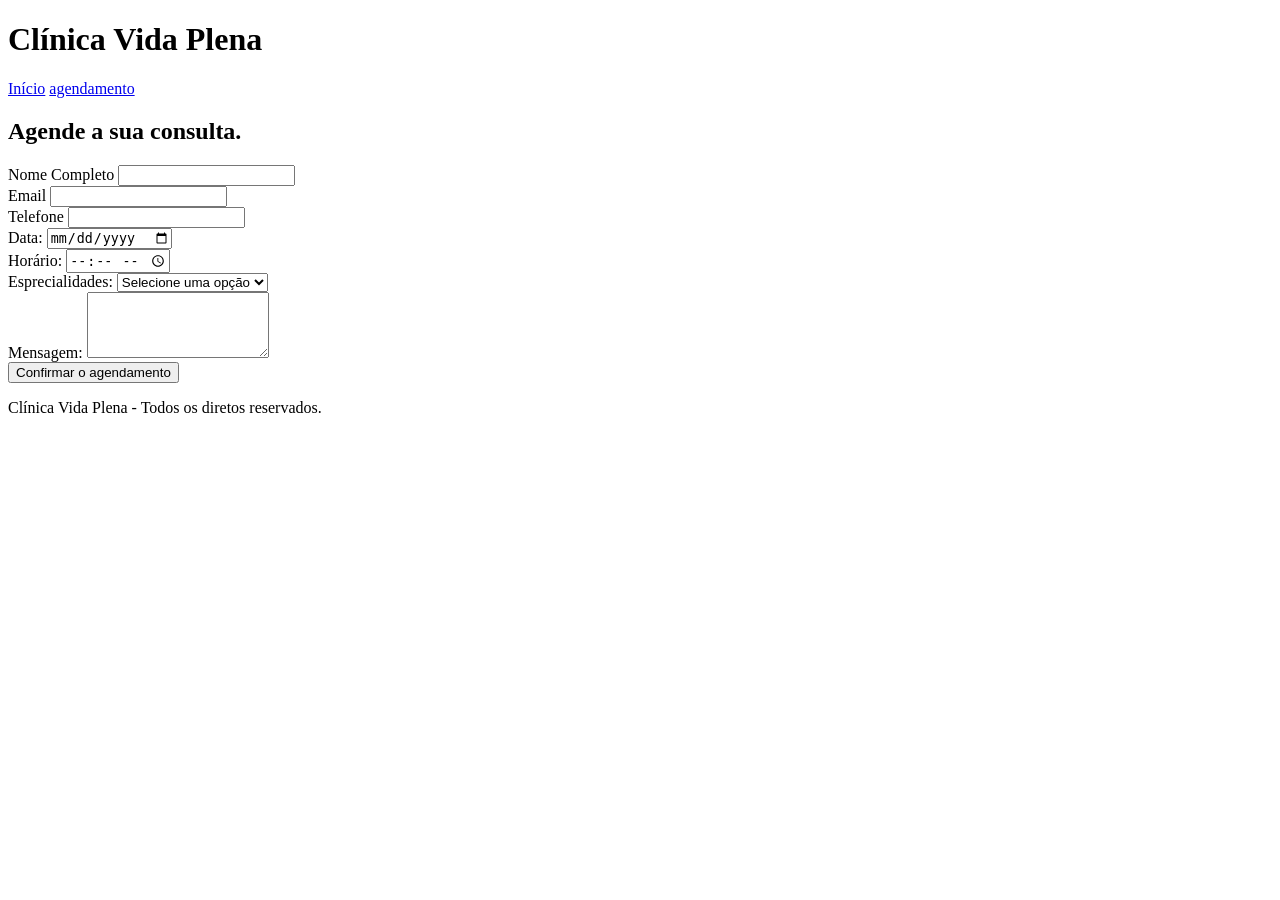
==== agendamento.html @ de23406b "Cópia do projeto Clínica Vida Plena (sem CSS)" ====
<!DOCTYPE html>
<html lang="pt-BR">

<head>
    <meta charset="UTF-8">
    <meta name="viewport" content="width=device-width, initial-scale=1.0">
    <title>Agendamento - Clínica Vida Plena</title>
</head>

<body>
    <header>
        <h1>Clínica Vida Plena</h1>
        <nav>
            <a href="index.html">Início</a>
            <a href="agendamento.html">agendamento</a>
        </nav>
    </header>

    <main>
        <h2>Agende a sua consulta.</h2>
        <form action="#" method="post">
            <label for="Nome">Nome Completo</label>
            <input type="text" name="Nome" id="Nome" required>
            <br>
            <label for="email">Email</label>
            <input type="email" name="email" id="email">
            <br>
            <label for="telefone">Telefone</label>
            <input 
            type="tel" 
            name="telefone"
             id="telefone" 
             required
             inputmode="numeric"
             maxlength="15"
             pattern="(?:\(?[1-9]{2}\)?\s?)?(?:9\d{4}|\d{4})-?\d{4}"
             title="Digite com DDD. Ex: (17) 98765-4321 ou 179817654321"
             >
            <br>
            <label for="data">Data:</label>
            <input type="date" name="data" id="data" required>
            <br>
            <label for="hora">Horário:</label>
            <input type="time" name="hora" id="hora" required>
            <br>
            <label for="esprecialidades">Esprecialidades:</label>
            <select name="esprecialidades" id="esprecialidades" required  >
                <option value="">Selecione uma opção</option>
                <option value="clnico-geral">Clínico Geral</option>
                <option value="cardiologia">Cardiologia</option>
                <option value="dermatologia">Desmatologia</option>
                <option value="pediatria">Pediatria</option>
            </select>
            <br>
            <label for="mensagem">Mensagem:</label>
            <textarea name="mensagem" id="mensagem" rows="4"></textarea>
            <br>
            <button type="submit">Confirmar o agendamento</button>
        </form>
    </main>

    <footer>
        <p>
            Clínica Vida Plena - Todos os diretos reservados.
        </p>
    </footer>
</body>

</html>
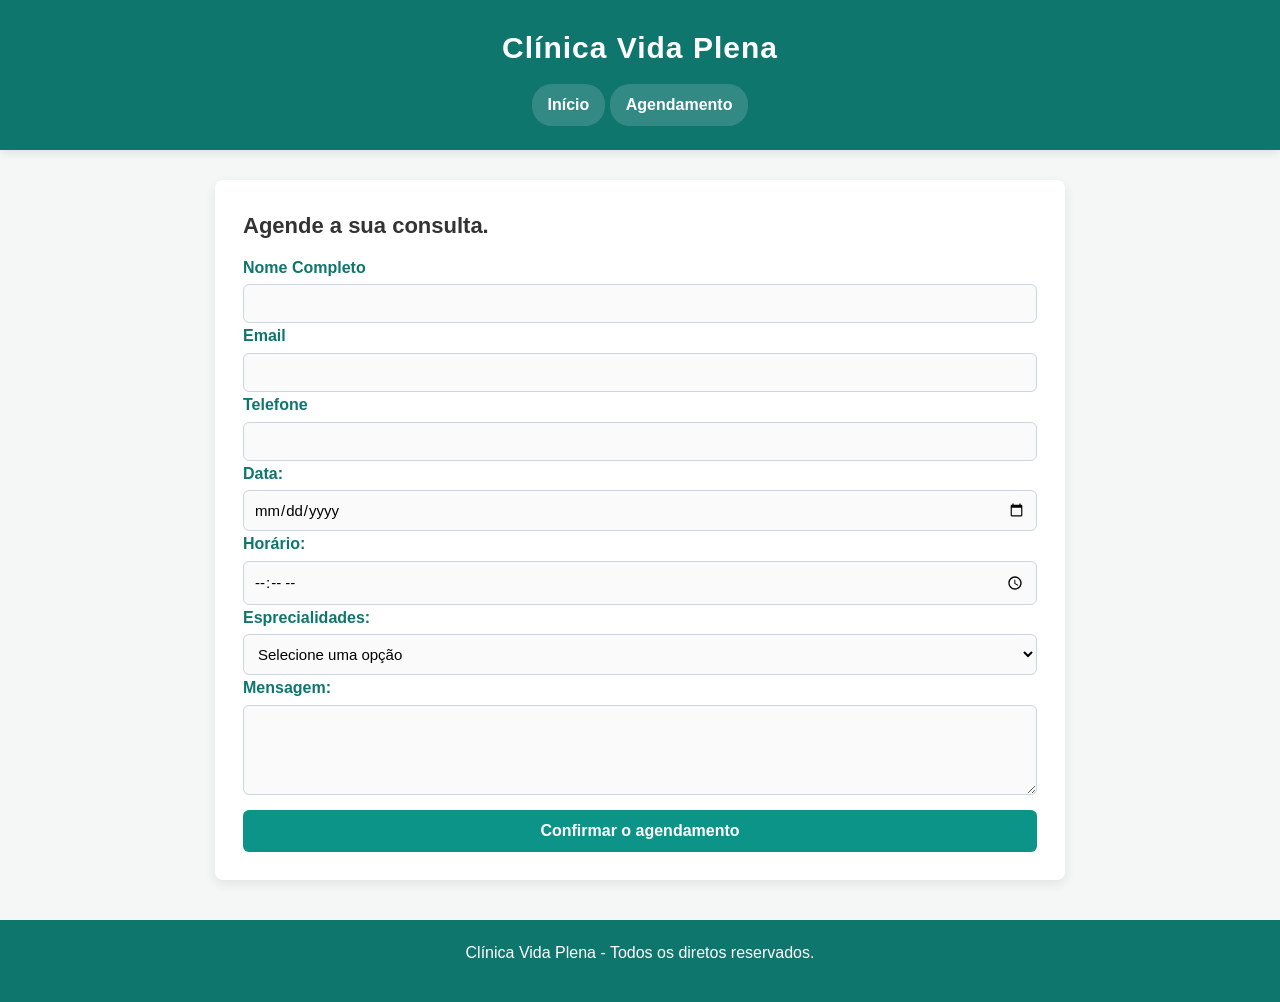
==== commit b6732dda: "Seletores de classe e de ID" ====
--- a/agendamento.html
+++ b/agendamento.html
@@ -5,6 +5,7 @@
     <meta charset="UTF-8">
     <meta name="viewport" content="width=device-width, initial-scale=1.0">
     <title>Agendamento - Clínica Vida Plena</title>
+    <link rel="stylesheet" href="style.css">
 </head>
 
 <body>
@@ -12,18 +13,18 @@
         <h1>Clínica Vida Plena</h1>
         <nav>
             <a href="index.html">Início</a>
-            <a href="agendamento.html">agendamento</a>
+            <a href="agendamento.html">Agendamento</a>
         </nav>
     </header>
 
-    <main>
+    <main id="agendamento">
         <h2>Agende a sua consulta.</h2>
         <form action="#" method="post">
             <label for="Nome">Nome Completo</label>
-            <input type="text" name="Nome" id="Nome" required>
+            <input type="text" name="Nome" id="Nome" required classe="campo">
             <br>
             <label for="email">Email</label>
-            <input type="email" name="email" id="email">
+            <input type="email" name="email" id="email" classe="campo">
             <br>
             <label for="telefone">Telefone</label>
             <input 
@@ -35,13 +36,13 @@
              maxlength="15"
              pattern="(?:\(?[1-9]{2}\)?\s?)?(?:9\d{4}|\d{4})-?\d{4}"
              title="Digite com DDD. Ex: (17) 98765-4321 ou 179817654321"
-             >
+             classe="campo">
             <br>
             <label for="data">Data:</label>
-            <input type="date" name="data" id="data" required>
+            <input type="date" name="data" id="data" required classe="campo">
             <br>
             <label for="hora">Horário:</label>
-            <input type="time" name="hora" id="hora" required>
+            <input type="time" name="hora" id="hora" required classe="campo">
             <br>
             <label for="esprecialidades">Esprecialidades:</label>
             <select name="esprecialidades" id="esprecialidades" required  >
--- a/style.css
+++ b/style.css
@@ -0,0 +1,149 @@
+* {
+    margin: 0;
+    padding: 0;
+    box-sizing: border-box;
+
+}
+
+/*Seletor de tags*/
+
+body {
+    font-family: 'Segoe UI', Tahoma, Geneva, Verdana, sans-serif;
+    background-color: #f4f7f6;
+    color: #333333;
+    line-height: 1.6;
+}
+
+h1 {
+    font-size: 30px;
+}
+
+h2 {
+    font-size: 22px;
+    margin-bottom: 12px;
+}
+
+p {
+    margin-bottom: 16px;
+}
+
+a {
+    text-decoration: none;
+    color: #0f766e;
+    transition: color 0.3s;
+}
+
+a:hover {
+    color: #0f766e;
+}
+
+header {
+    background-color: #0f766e; 
+    color: #ffffff;
+    padding: 24px 16px;
+    text-align: center;
+    box-shadow: 0 2px 10px rgba(0,0,0,0.1);
+}
+
+header h1 {
+    color: #ffffff;
+    letter-spacing: 1px;
+    margin-bottom: 12px;
+}
+
+nav ul {
+    list-style: none;
+}
+
+nav li {
+    display: inline-block;
+    margin: 0 12px;
+}
+
+nav a {
+    color: #ffffff;
+    font-weight: 600;
+    background-color: rgba(255, 255, 255, 0.15);
+    padding: 8px 16px;
+    border-radius: 20px;
+    display: inline-block;
+}
+
+nav a:hover {
+    background-color: #ffffff;
+    color: #0f766e;
+}
+
+main {
+    max-width: 850px;
+    margin: 30px auto;
+    padding: 0 20px;
+}
+
+footer {
+    background-color: #0f766e;
+    color: #ffffff;
+    text-align: center;
+    padding: 20px 16px;
+    margin-top: 40px;
+}
+
+/* Seletor de Classe*/
+label {
+    display: block;
+    font-weight: bold;
+    margin-bottom: 4px;
+    color: #0f766e;
+}
+
+input, select, textarea {
+    width: 100%;
+    padding: 10px;
+    border: 1px solid #cbd5e1;
+    border-radius: 6px;
+    font-size: 15px;
+    font-family: Arial, sans-serif;
+    background-color: #fafafa;
+}
+
+input:focus, select:focus, textarea:focus {
+    outline: none;
+    border-color: #0f766e;
+    background-color: #ffffff;
+    box-shadow: 0 0 5px #0f766e(13, 148, 136, 0.3);
+}
+
+button {
+    width: 100%;
+    background-color: #0d9488;
+    color: #ffffff;
+    border: none;
+    padding: 12px;
+    font-size: 16px;
+    font-weight: bold;
+    border-radius: 6px;
+    cursor: pointer;
+    transition: background-color 0.3s;
+    margin-top: 8px;
+}
+
+button:hover {
+    background-color: #0f766e;
+}
+
+/* Seletor de ID */
+#inicio {
+    background-color: #ffffff;
+    border-radius: 8px;
+    padding: 24px;
+    margin-bottom: 24px;
+    box-shadow: 0 2px 10px rgba(0, 0, 0, 0.05);
+    border-left: 5px solid #0d9488;
+}
+
+#agendamento {
+    background-color: #ffffff;
+    border-radius: 8px;
+    padding: 28px;
+    box-shadow: 0 4px 12px rgba(0, 0, 0, 0.08);
+}
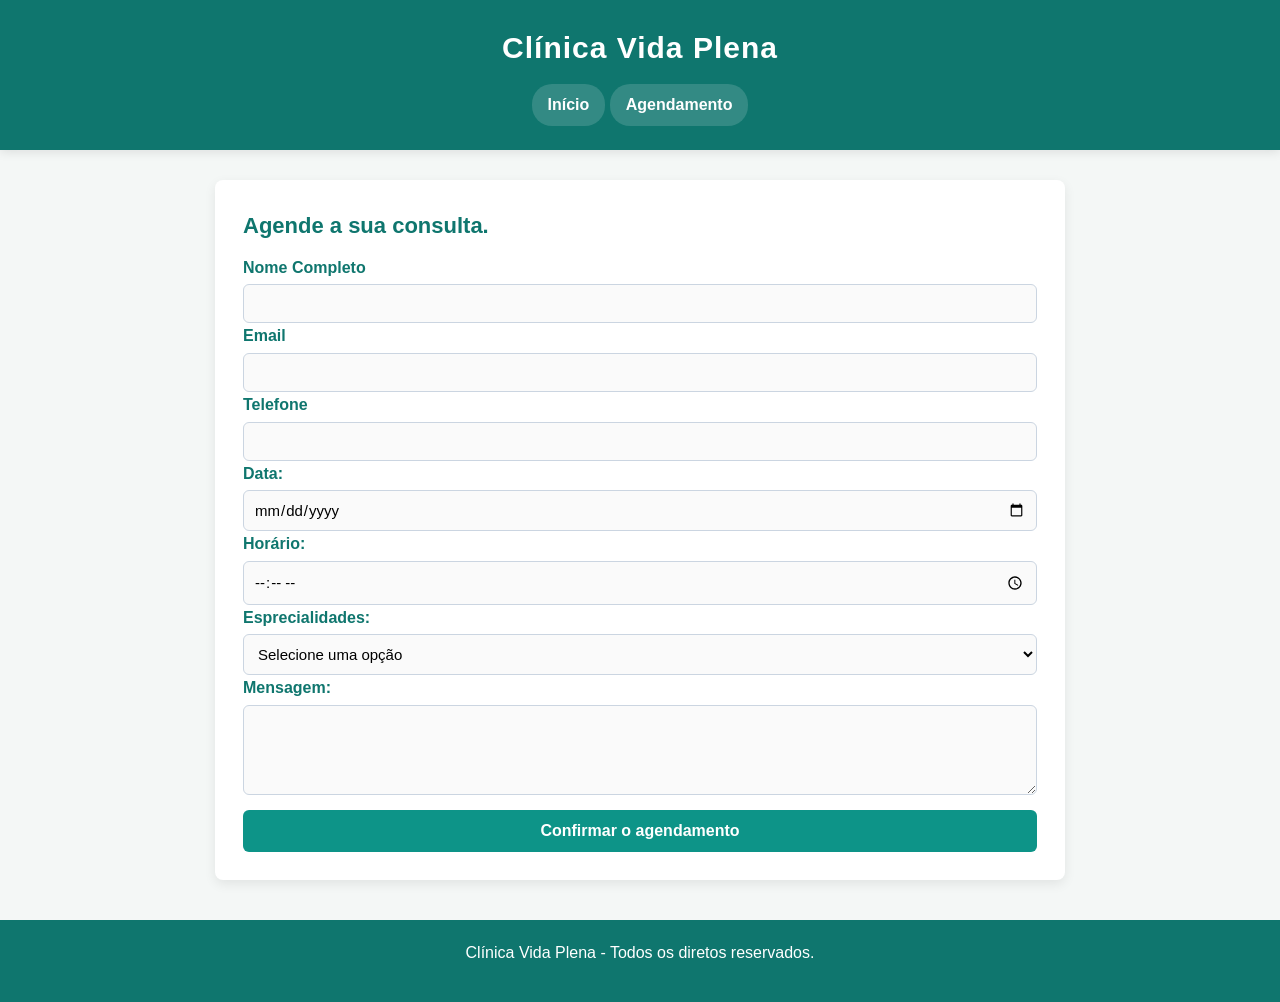
==== commit e5aced28: "Ajuste finalizados" ====
--- a/agendamento.html
+++ b/agendamento.html
@@ -21,10 +21,10 @@
         <h2>Agende a sua consulta.</h2>
         <form action="#" method="post">
             <label for="Nome">Nome Completo</label>
-            <input type="text" name="Nome" id="Nome" required classe="campo">
+            <input type="text" name="Nome" id="Nome" required class="campo">
             <br>
             <label for="email">Email</label>
-            <input type="email" name="email" id="email" classe="campo">
+            <input type="email" name="email" id="email" class="campo">
             <br>
             <label for="telefone">Telefone</label>
             <input 
@@ -36,13 +36,13 @@
              maxlength="15"
              pattern="(?:\(?[1-9]{2}\)?\s?)?(?:9\d{4}|\d{4})-?\d{4}"
              title="Digite com DDD. Ex: (17) 98765-4321 ou 179817654321"
-             classe="campo">
+             class="campo">
             <br>
             <label for="data">Data:</label>
-            <input type="date" name="data" id="data" required classe="campo">
+            <input type="date" name="data" id="data" required class="campo">
             <br>
             <label for="hora">Horário:</label>
-            <input type="time" name="hora" id="hora" required classe="campo">
+            <input type="time" name="hora" id="hora" required class="campo">
             <br>
             <label for="esprecialidades">Esprecialidades:</label>
             <select name="esprecialidades" id="esprecialidades" required  >
--- a/style.css
+++ b/style.css
@@ -110,7 +110,7 @@
     outline: none;
     border-color: #0f766e;
     background-color: #ffffff;
-    box-shadow: 0 0 5px #0f766e(13, 148, 136, 0.3);
+    box-shadow: 0 0 5px #0f766e;
 }
 
 button {
@@ -138,7 +138,7 @@
     padding: 24px;
     margin-bottom: 24px;
     box-shadow: 0 2px 10px rgba(0, 0, 0, 0.05);
-    border-left: 5px solid #0d9488;
+    border-left: 5px solid #0f766e;
 }
 
 #agendamento {
@@ -146,4 +146,11 @@
     border-radius: 8px;
     padding: 28px;
     box-shadow: 0 4px 12px rgba(0, 0, 0, 0.08);
+}
+
+/* Seletor Compartilhado */
+
+h1, h2 {
+    font-family: Arial, Helvetica, sans-serif;
+    color: #0f766e;
 }
